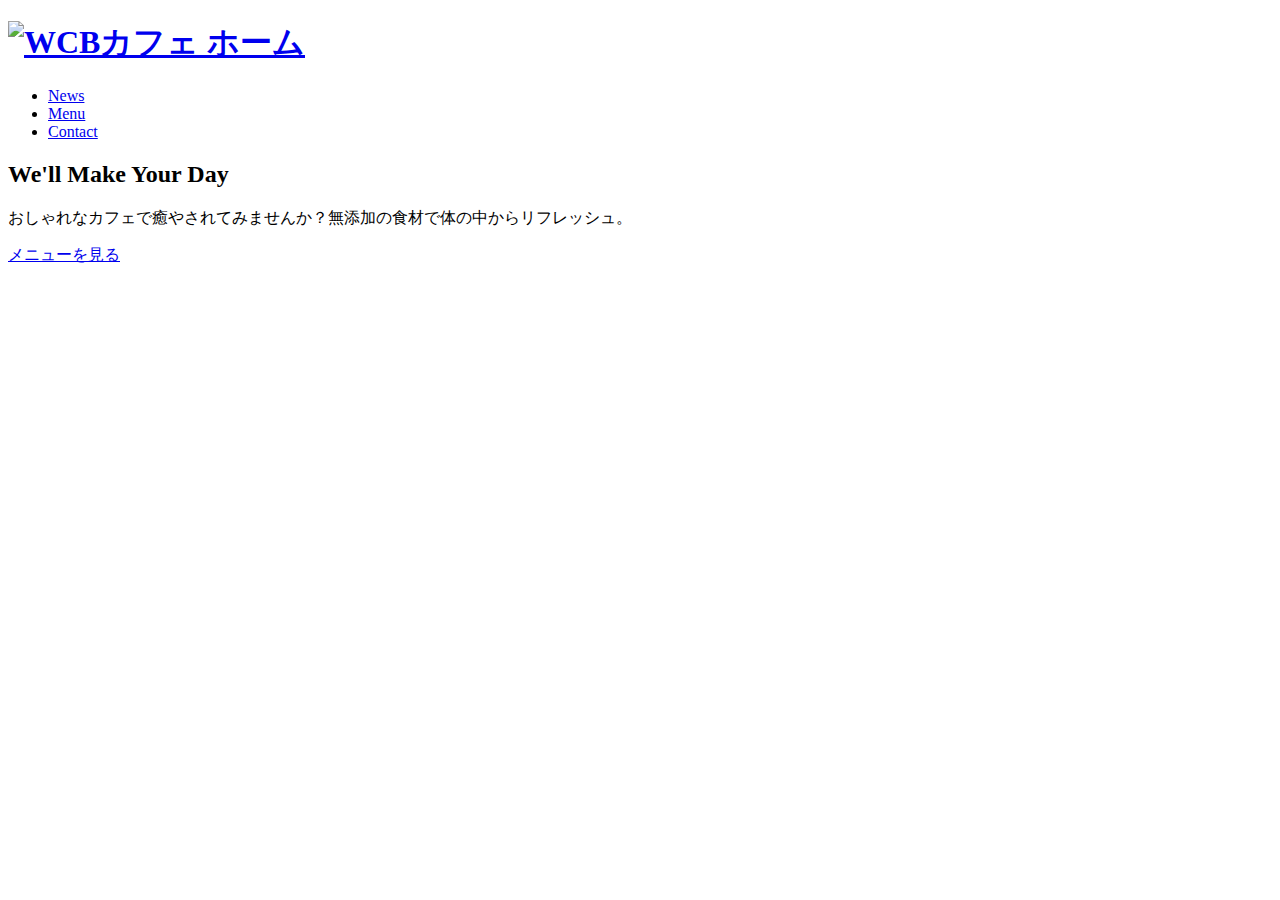
==== index.html @ 23352812 "htmlを追加します" ====
<!DOCTYPE html>
<html lang="ja">
  <head>
    <meta charset="utf-8">
    <title>WCB Cafe</title>
    <meta name="description"content="ブレンドコーヒーとヘルシーなオーガニックフードを提供するカフェ"
  <!-- CSS -->
    <link rel="'stylesheet" href="https://unpkg.com/ress/dist/ress.min.css">
    <link href="https://fonts.googleapis.com/css?family=Philosopher" rel="stylesheet">
    <link href="css/style.css" rel="stylesheet">
  </head>

<body>
  <div id="home" class="big-bg">
  <header class="page-header wrapper">
    <h1><a href="index.html"><img class="logo" src="images/logo.svg" alt="WCBカフェ ホーム"></a></h1>
    <nav>
      <ul class="main-nav">
        <li><a href="news.html">News</a></li>
        <li><a href="menu.html">Menu</a></li>
        <li><a href="contact.html">Contact</a></li>
      </ul>
    </nav>
  </header>

  <div class="home-content wrapper">
    <h2 class="page-title">We'll Make Your Day</h2>
    <p>おしゃれなカフェで癒やされてみませんか？無添加の食材で体の中からリフレッシュ。</p>
    <a class="button" href="menu.html">メニューを見る</a>
  </div><!-- /.home-content-->
</div><!-- /#home -->
</body>
</html>
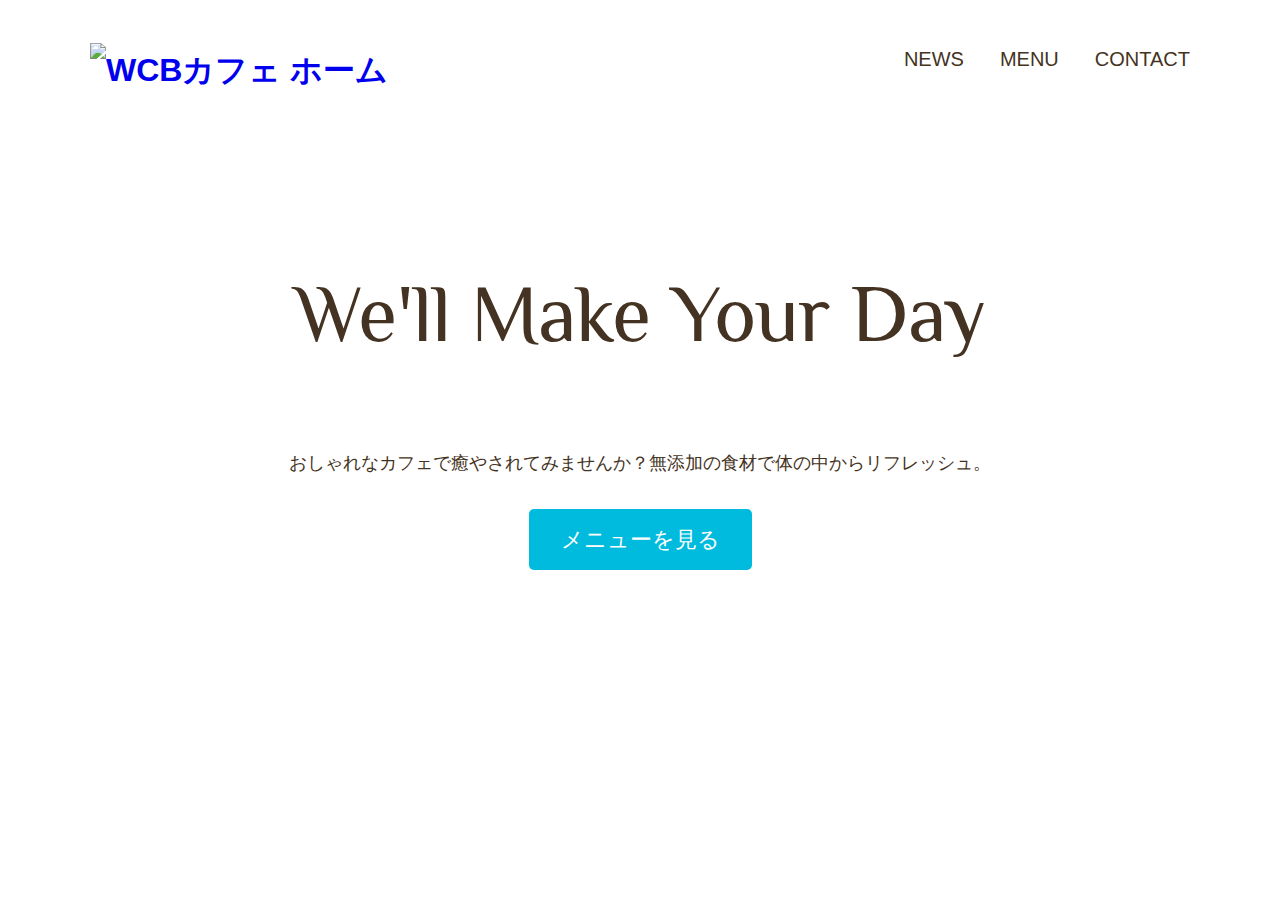
==== commit 049b0fe5: "webデザインchapter5" ====
--- a/index.html
+++ b/index.html
@@ -8,6 +8,7 @@
     <link rel="'stylesheet" href="https://unpkg.com/ress/dist/ress.min.css">
     <link href="https://fonts.googleapis.com/css?family=Philosopher" rel="stylesheet">
     <link href="css/style.css" rel="stylesheet">
+    <link rel="icon" type="image/png" href="images/favicon.png">
   </head>
 
 <body>
--- a/css/style.css
+++ b/css/style.css
@@ -0,0 +1,103 @@
+@charset "UTF-8";
+
+/* 共通部分*/
+
+html {
+  font-size: 100%;
+}
+body{
+  font-family: "Yu Gothic Medium", "游ゴシック Medium", YuGothic, "游ゴシック体", "ヒラギノ角ゴ pro W3",sans-serif;
+  line-height: 1.7;
+  color:#432;
+}
+a {
+  text-decoration: none;
+}
+img {
+  max-width: 100%;
+}
+
+/* HEADER
+
+*/
+.logo{
+  width: 210px;
+  margin-top: 14px;
+}
+
+.main-nav{
+  display: flex;
+  font-size: 1.25rem;
+  text-transform: uppercase;
+  margin-top: 34px;
+  list-style: none;
+}
+
+.main-nav li {
+  margin-left: 36px;
+}
+
+.main-nav a {
+  color: #432;
+}
+
+.main-nav a:hovor {
+  color: #0bd;
+}
+
+.page-header {
+  display: flex;
+  justify-content: space-between;
+}
+
+.wrapper {
+  max-width: 1100px;
+  margin: 0 auto;
+  padding: 0 4%;
+}
+
+/* HOME
+---------------------------------*/
+
+.home-content {
+  text-align: center;
+  margin-top: 10%;
+}
+.home-content p {
+  font-size: 1.125rem;
+  margin: 10px 0 42px;
+}
+
+/* 見出し */
+.page-title {
+  font-size: 5rem;
+  font-family: 'Philosopher' , serif;
+  text-transform: uppercase;
+  font-weight: normal;
+}
+
+/* ボタン */
+.button {
+  font-size: 1.375rem;
+  background:#0bd;
+  color:#fff;
+  border-radius: 5px;
+  padding: 18px 32px;
+}
+.button:hover {
+  background: #0090aa;
+}
+
+/* 大きな背景画像 */
+.big-bg {
+  background-size: cover;
+  background-position: center top;
+}
+
+#home {
+  background-image: url(../images/main-bg.jpg);
+  min-height: 100vh;
+}
+#home .page-title {
+  text-transform: none;
+}
